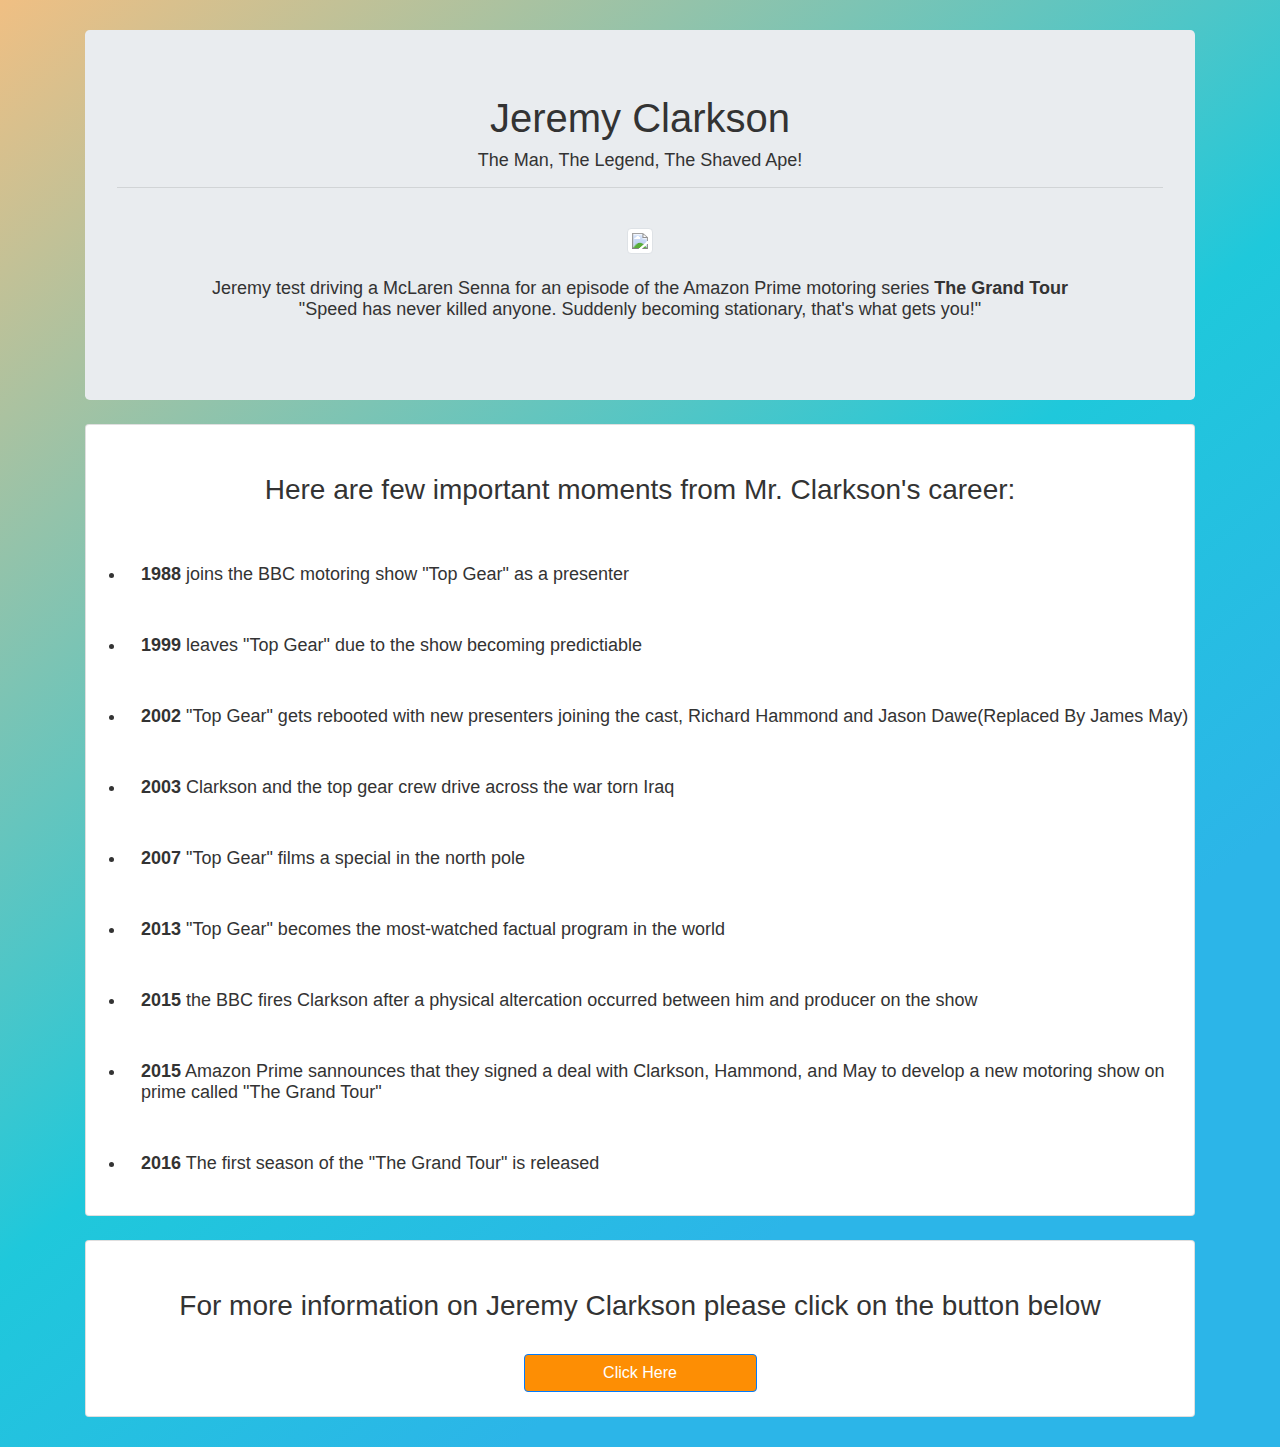
==== web design projects/tributePage/index.html @ 5b4c2a34 "finished tribute page project" ====
<!DOCTYPE html>
<html lang="en">
<head>
    <meta charset="UTF-8">
    <meta name="viewport" content="width=device-width, initial-scale=1.0">
    <meta http-equiv="X-UA-Compatible" content="ie=edge">
    <link rel="stylesheet" href="https://stackpath.bootstrapcdn.com/bootstrap/4.3.1/css/bootstrap.min.css" integrity="sha384-ggOyR0iXCbMQv3Xipma34MD+dH/1fQ784/j6cY/iJTQUOhcWr7x9JvoRxT2MZw1T" crossorigin="anonymous">
    <script src="https://code.jquery.com/jquery-3.3.1.slim.min.js" integrity="sha384-q8i/X+965DzO0rT7abK41JStQIAqVgRVzpbzo5smXKp4YfRvH+8abtTE1Pi6jizo" crossorigin="anonymous"></script>
    <script src="https://cdnjs.cloudflare.com/ajax/libs/popper.js/1.14.7/umd/popper.min.js" integrity="sha384-UO2eT0CpHqdSJQ6hJty5KVphtPhzWj9WO1clHTMGa3JDZwrnQq4sF86dIHNDz0W1" crossorigin="anonymous"></script>
    <script src="https://stackpath.bootstrapcdn.com/bootstrap/4.3.1/js/bootstrap.min.js" integrity="sha384-JjSmVgyd0p3pXB1rRibZUAYoIIy6OrQ6VrjIEaFf/nJGzIxFDsf4x0xIM+B07jRM" crossorigin="anonymous"></script>
    <title>Jeremy Clarkson Tribute Page</title>
    <style>
        body{
            max-width: 100%;
            overflow-x: hidden;
            background-image: linear-gradient(141deg, #f0bf83 0%, #1fc8db 51%, #2cb5e8 75%);
            font: normal 18px Arial, Helvetica, sans-serif;            
        }
        h1, h2, h3, p{
            color: #333 !important;
        }
        li{
            padding: 25px 0px 25px 15px;
            color: #333 !important;
        }
        .button-color{
           background: #fd8e04 !important;  
        }
        /*Responsive Screens*/
        /* Small devices (landscape phones, 576px and up) */
        @media only screen and (max-width: 576px){
            .container {
                margin-top: 10px;
                margin-bottom: 10px;
                margin-left: auto;
                margin-right: auto;
            }  
        }
        /* Medium devices (tablets, 768px and up) */
        @media only screen and (min-width: 768px) {
            .container{
                margin-top: 20px;
                margin-bottom: 20px;
                margin-left: auto;
                margin-right: auto;
            }
        }
        /* weird */
        @media  (max-width: 991px){
            .container{
                margin-top: 20px;
                margin-bottom: 20px;
                margin-left: auto;
                margin-right: auto;
            }
        }
        /* Large devices (desktops, 992px and up) */
        @media only screen and (min-width: 992px) {
            .container{
                margin-top: 20px;
                margin-bottom: 20px;
                margin-left: auto;
                margin-right: auto;
            }
        }
        /* Extra large devices (large desktops, 1200px and up) */
        @media only screen and (min-width: 1200px){
            .container{
                margin-top: 30px;
                margin-bottom: 30px;
                margin-left: auto;
                margin-right: auto;
            }
        }
    </style>
</head>
<body id="main" class="container">
    <div class="jumbotron text-center mt-lg-4 mb-lg-4 mt-2 mb-2">
        <h1 id="title">Jeremy Clarkson</h1>
        <p>The Man, The Legend, The Shaved Ape!</p>
        <hr>
        <div id="img-div">
            <img src="https://www.motoringbox.com/wp-content/uploads/2018/08/jeremy-clarkson-mclaren-senna-3.jpg" class="img-fluid img-thumbnail mt-lg-4 mb-lg-4 mt-2 mb-2" width="70%" id="image">
            <p id="img-caption">
                Jeremy test driving a McLaren Senna for an episode of the Amazon Prime motoring series <strong>The Grand Tour</strong><br>
                "Speed has never killed anyone. Suddenly becoming stationary, that's what gets you!"
            </p>
        </div>
    </div>
    <div id="tribute-info" class="card mt-lg-4 mb-lg-4 mt-2 mb-2">
        <h3 class="text-center mt-5">Here are few important moments from Mr. Clarkson's career:</h3>
        <ul class="mt-4">
            <li>
                <strong>1988</strong> joins the BBC motoring show "Top Gear" as a presenter 
            </li>
            <li>
                <strong>1999</strong> leaves "Top Gear" due to the show becoming predictiable  
            </li>
            <li>
                <strong>2002</strong> "Top Gear" gets rebooted with new presenters
                joining the cast, Richard Hammond and Jason Dawe(Replaced By James May) 
            </li>
            <li>
                <strong>2003</strong> Clarkson and the top gear crew drive across the war torn Iraq
            </li>
            <li>
                <strong>2007</strong> "Top Gear" films a special in the north pole
            </li>
            <li>
                <strong>2013</strong> "Top Gear" becomes the most-watched factual program in the world
            </li>
            <li >
                <strong>2015</strong> the BBC fires Clarkson after a physical altercation occurred between him and producer on the show
            </li>
            <li >
                <strong>2015</strong> Amazon Prime sannounces that they signed a deal with Clarkson, 
                Hammond, and May to develop a new motoring show on prime called "The Grand Tour" 
            </li>
            <li >
                <strong>2016</strong> The first season of the "The Grand Tour" is released
            </li>
        </ul>
    </div>
    <div class="card text-center">
        <h3 class="mt-5">For more information on Jeremy Clarkson please click on the button below</h3>
        <a id="tribute-link" href="https://en.wikipedia.org/wiki/Jeremy_Clarkson" target="_blank"><input value="Click Here" class="btn btn-primary button-color mt-4 mb-4"></a>
    </div>
</body>
</html>
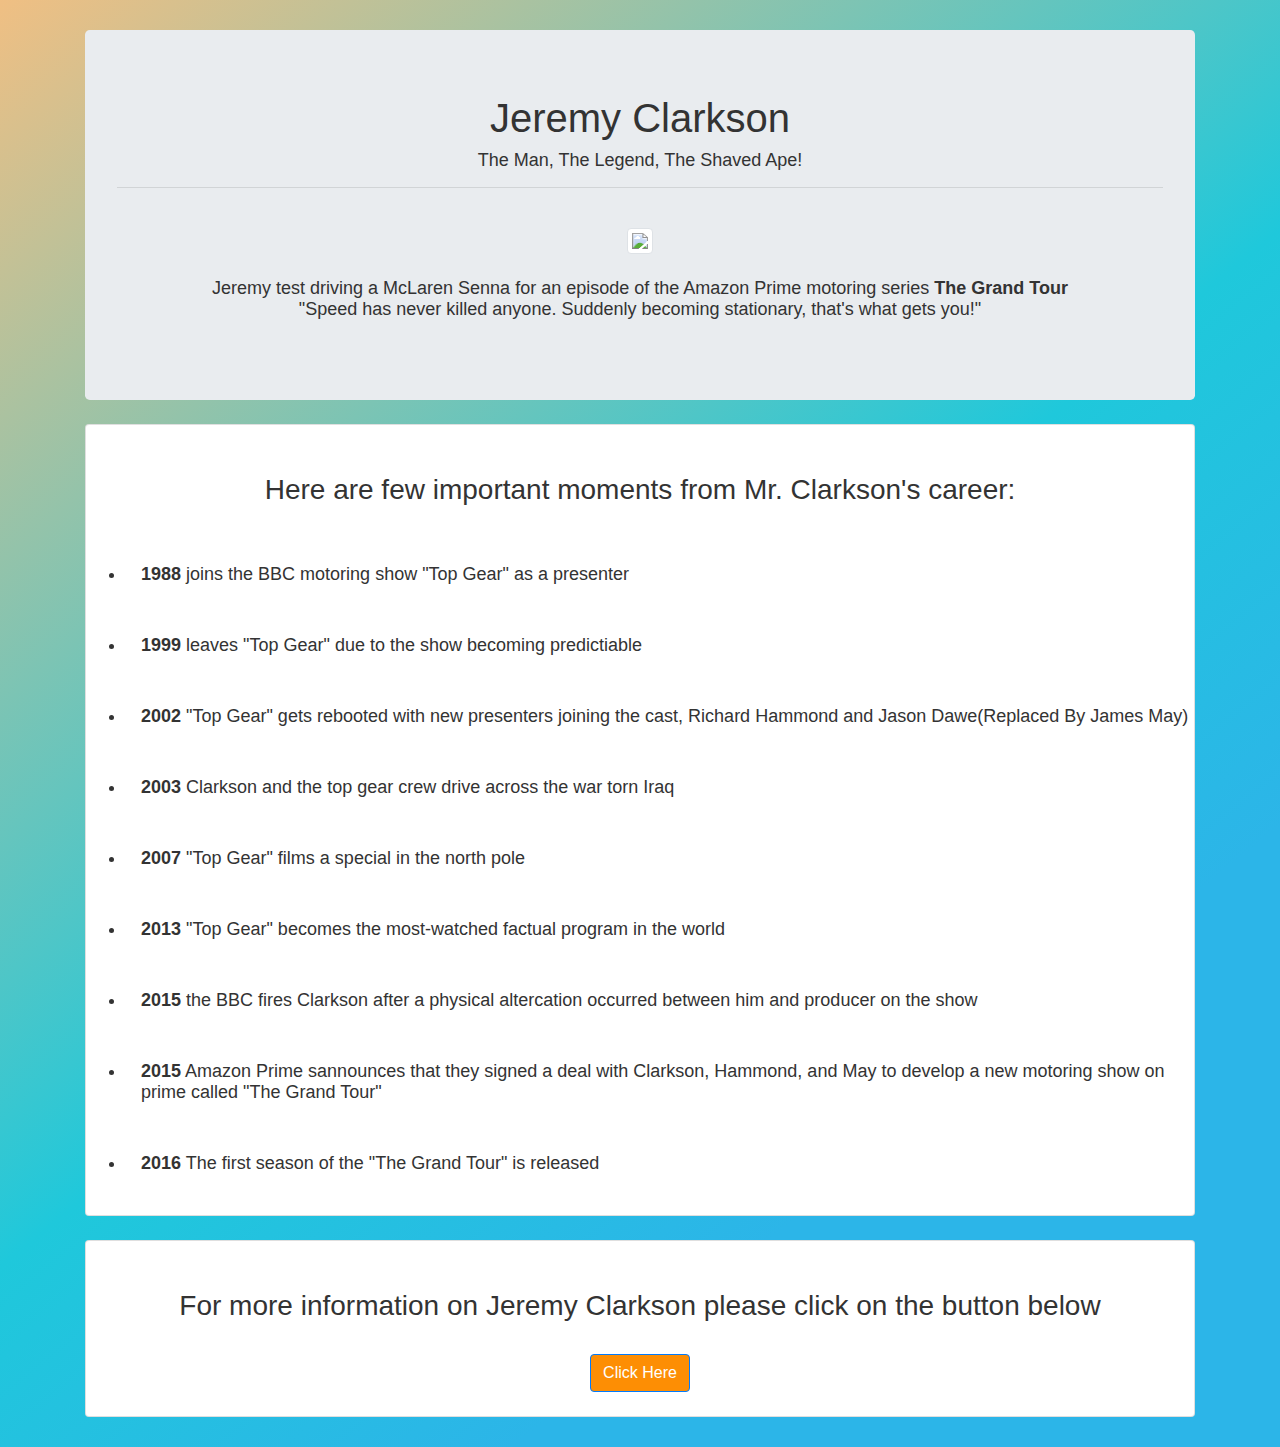
==== commit b76f64d4: "fixed button" ====
--- a/web design projects/tributePage/index.html
+++ b/web design projects/tributePage/index.html
@@ -123,7 +123,7 @@
     </div>
     <div class="card text-center">
         <h3 class="mt-5">For more information on Jeremy Clarkson please click on the button below</h3>
-        <a id="tribute-link" href="https://en.wikipedia.org/wiki/Jeremy_Clarkson" target="_blank"><input value="Click Here" class="btn btn-primary button-color mt-4 mb-4"></a>
+        <a id="tribute-link" href="https://en.wikipedia.org/wiki/Jeremy_Clarkson" target="_blank"><input type="button" value="Click Here" class="btn btn-primary button-color mt-4 mb-4"></a>
     </div>
 </body>
 </html>